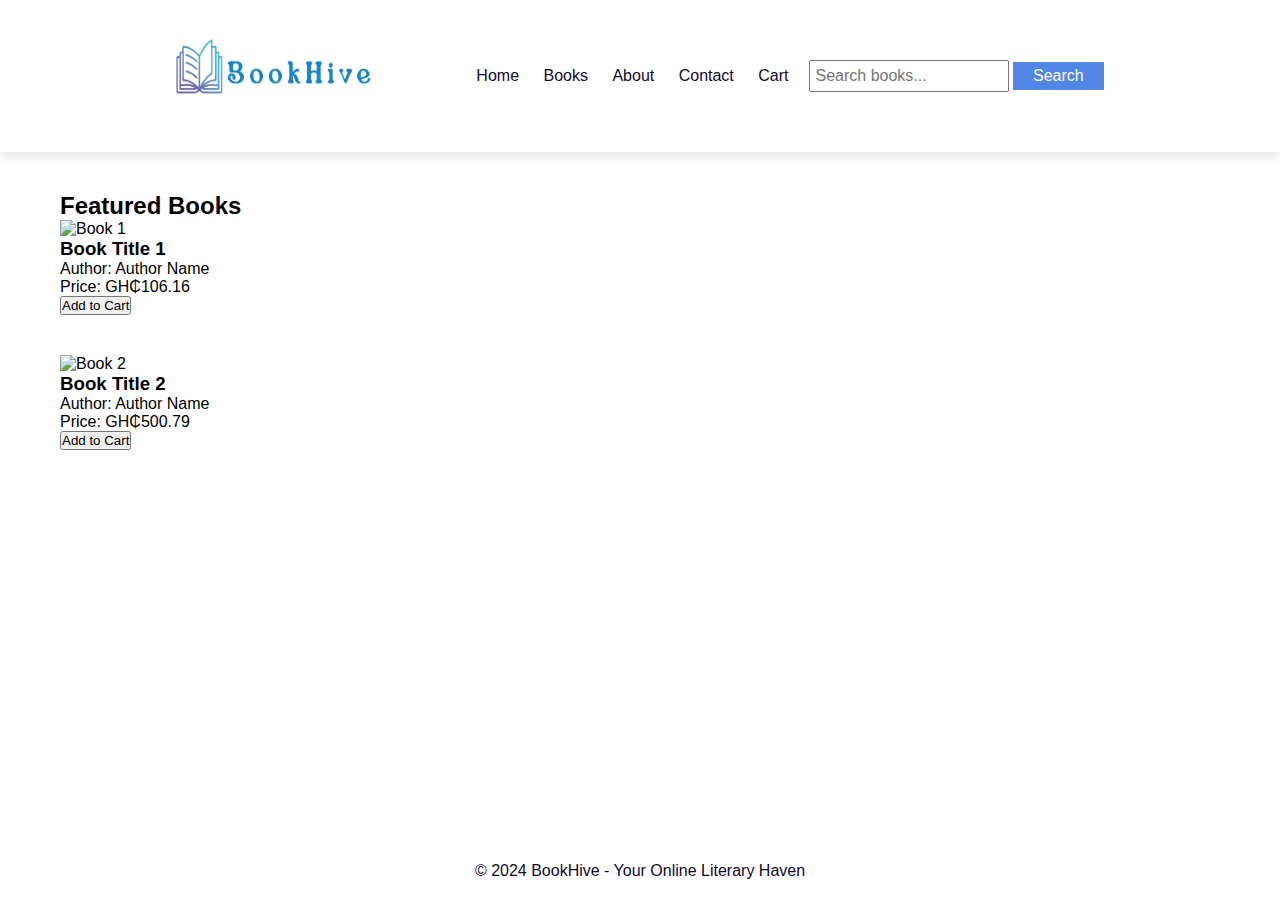
==== books.html @ bfad35be "BookHive" ====
<!DOCTYPE html>
<html lang="en">
<head>
    <meta charset="UTF-8">
    <meta name="viewport" content="width=device-width, initial-scale=1.0">
    <title>BookHive | Books</title>

    <link rel="shortcut icon" href="book.png" type="image/x-icon">
    <link rel="stylesheet" href="style.css">
    <link rel="stylesheet" href="https://cdnjs.cloudflare.com/ajax/libs/font-awesome/6.1.1/css/all.min.css" integrity="sha512-KfkfwYDsLkIlwQp6LFnl8zNdLGxu9YAA1QvwINks4PhcElQSvqcyVLLD9aMhXd13uQjoXtEKNosOWaZqXgel0g==" crossorigin="anonymous" referrerpolicy="no-referrer" />

</head>
<body>
    <!-- <div class="preloader">
        <div class="preloader-inner">
            <div class="preloader-icon">
                <span></span>
            </div>
        </div>
    </div> -->

    <header>
        <div class="container">
          <nav class="navbar">
            <img src="logo1.png" alt="Logo" class="logo">
            <ul>
              <li><a href="index.html">Home</a></li>
              <li><a href="books.html">Books</a></li>
              <li><a href="about.html">About</a></li>
              <li><a href="contact.html">Contact</a></li>
              <li><a href="cart.html">Cart</a></li>
            </ul>

            <div id="search-bar">
                <input type="text" id="search-input" placeholder="Search books...">
                <button id="search-button">Search</button>
            </div>
            
          </nav>
        </div>
      </header>
      
      <section class="books">
        <div class="container">
          <h2>Featured Books</h2>
          <!-- Placeholder for book listings -->
          <div class="book-listing">
            <img src="book1.jpg" alt="Book 1">
            <h3>Book Title 1</h3>
            <p>Author: Author Name</p>
            <p>Price: GH₵106.16</p>
            <button>Add to Cart</button>
          </div>
          <div class="book-listing">
            <img src="book2.jpg" alt="Book 2">
            <h3>Book Title 2</h3>
            <p>Author: Author Name</p>
            <p>Price: GH₵500.79</p>
            <button>Add to Cart</button>
          </div>
          <!-- More book listings can be added here -->
        </div>
      </section>
    
      <footer>
        <div class="container">
          <p>&copy; 2024 BookHive - Your Online Literary Haven</p>
        </div>
      </footer>
</body>
</html>
---- style.css ----
* {
    margin: 0;
    padding: 0;
    box-sizing: border-box;
    font-family: sans-serif;
}

/* Preloader styling */
.preloader {
    position: fixed;
    top: 0;
    left: 0;
    width: 100%;
    height: 100%;
    background: rgba(253, 201, 237, 0.26);
    z-index: 9999;
}

.preloader-inner {
    position: absolute;
    top: 50%;
    left: 50%;
    transform: translate(-50%, -50%);
}

.preloader-icon {
    width: 100px;
    height: 100px;
}


.preloader-icon span {
    display: block;
    width: 100%;
    height: 100%;
    background: url('images/loader.gif') center center no-repeat;
    margin: 5px;
}

.container {
    max-width: 1200px;
    margin: 0 auto;
    padding: 0 20px;
  }
  
  header {
    background-color: rgba(255, 255, 255, 0.8);
    color: #13082c;
    padding: 20px 0;
    justify-content: center;
    align-items: center;
    box-shadow: 0 5px 10px rgba(0, 0, 0, 0.1);
  }
  
  .navbar {
    display: flex;
    justify-content: center;
    align-items: center;
  }

  .navbar img {
    height: 100px;
    width: 200px;
    padding: 5px 0;
    margin-top: 12px;
    margin-right: 100px;
  }
  nav ul {
    list-style-type: none;
    margin: 0;
    padding: 0;
  }
  
  nav ul li {
    display: inline;
    margin-right: 20px;
  }
  
  nav ul li a {
    color: #13082c;
    text-decoration: none;
  }
  
  section.books {
    padding: 40px 0;
  }
  
  .book-listing {
    margin-bottom: 40px;
  }
  
  .book-listing img {
    max-width: 100%;
  }

  #search-bar {
    margin: 10px 0;
    text-align: center;
}

#search-bar input {
    padding: 5px;
    width: 200px;
    font-size: 16px;
}

#search-bar button {
    padding: 5px 20px;
    font-size: 16px;
    background-color: #5185e6;
    color: white;
    border: none;
    cursor: pointer;
}
  
  footer {
    position: absolute;
    background-color: #ffffff;
    color: #13082c;
    padding: 20px 0;
    text-align: center;
    bottom: 0;
    width: 100%;
  }
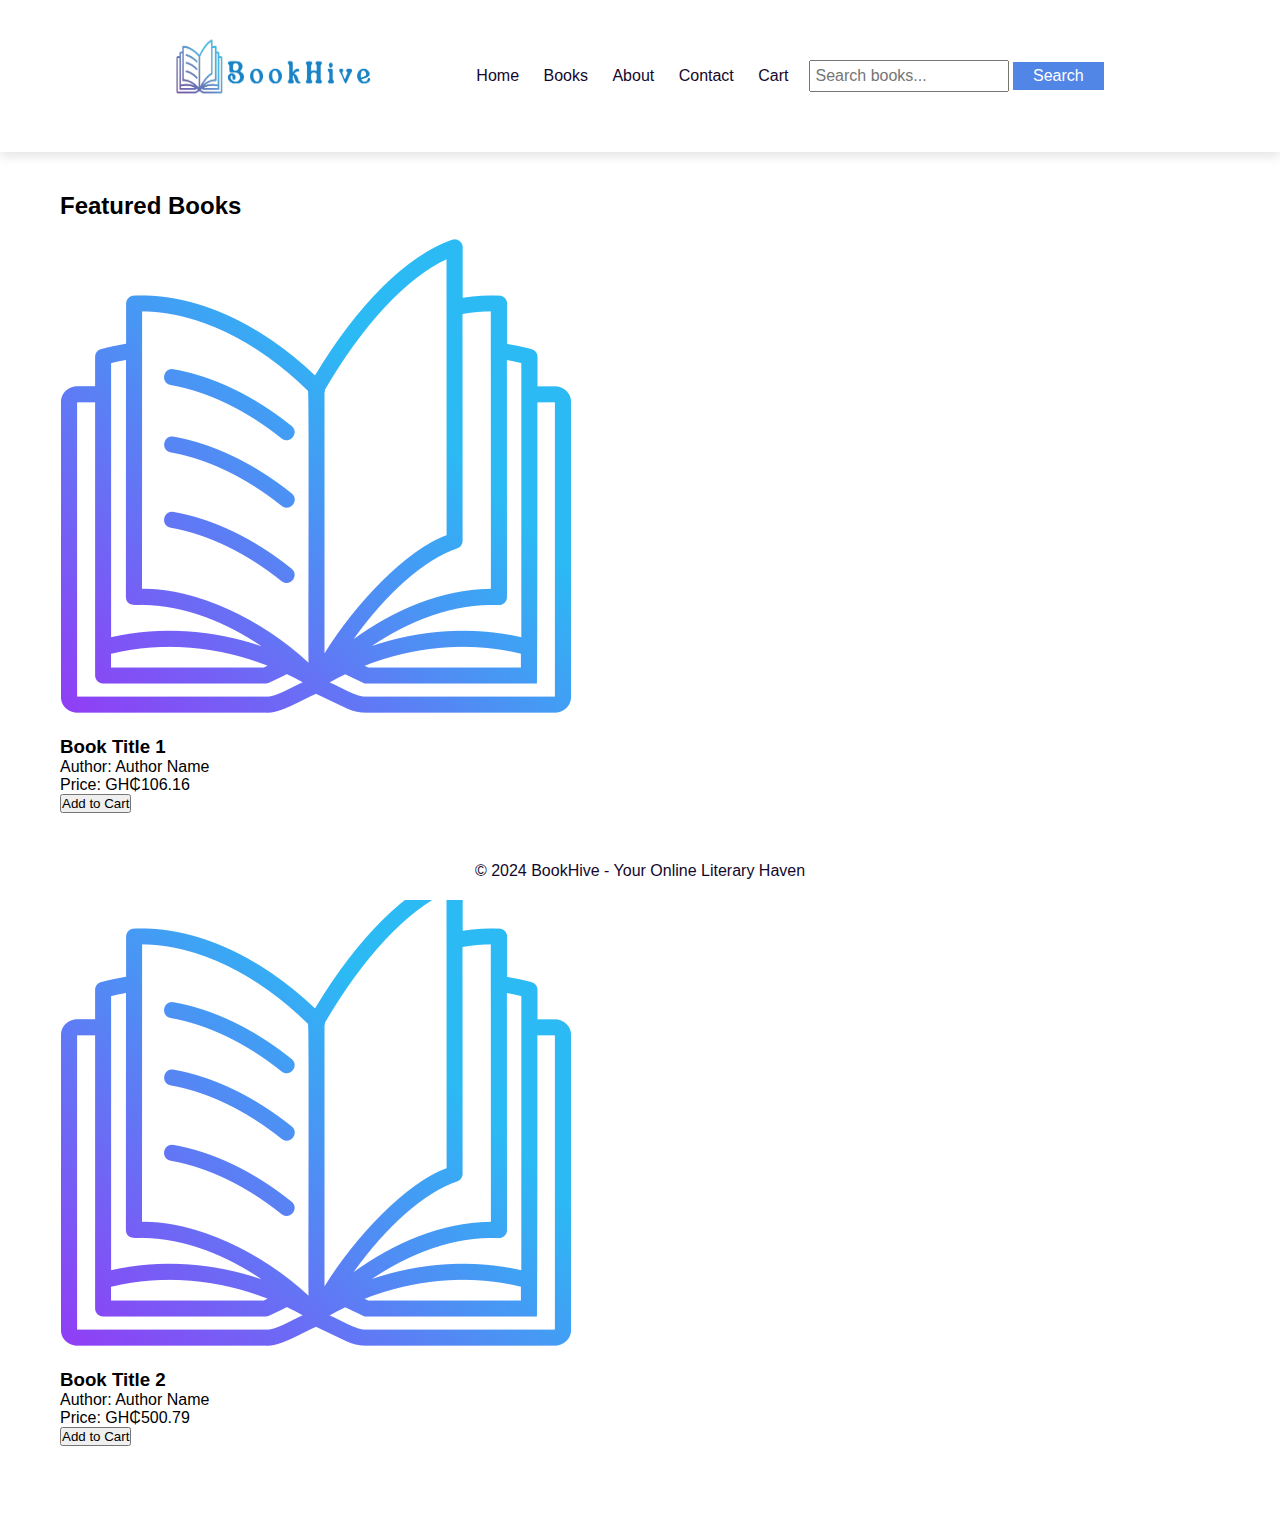
==== commit 1ecd67d3: "changes" ====
--- a/books.html
+++ b/books.html
@@ -45,14 +45,14 @@
           <h2>Featured Books</h2>
           <!-- Placeholder for book listings -->
           <div class="book-listing">
-            <img src="book1.jpg" alt="Book 1">
+            <img src="book.png" alt="Book 1">
             <h3>Book Title 1</h3>
             <p>Author: Author Name</p>
             <p>Price: GH₵106.16</p>
             <button>Add to Cart</button>
           </div>
           <div class="book-listing">
-            <img src="book2.jpg" alt="Book 2">
+            <img src="book.png" alt="Book 2">
             <h3>Book Title 2</h3>
             <p>Author: Author Name</p>
             <p>Price: GH₵500.79</p>
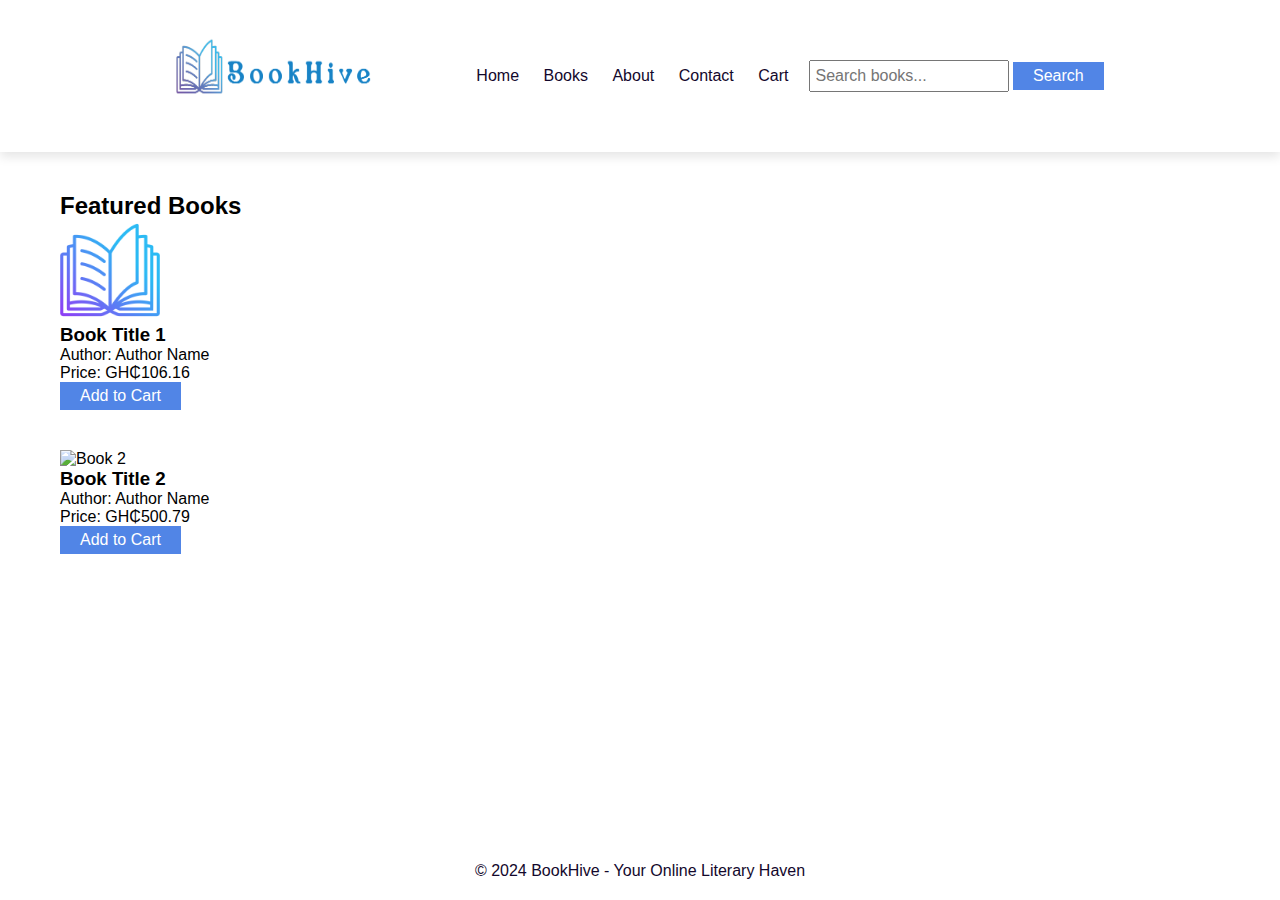
==== commit d1c867ec: "add-ons" ====
--- a/books.html
+++ b/books.html
@@ -52,7 +52,7 @@
             <button>Add to Cart</button>
           </div>
           <div class="book-listing">
-            <img src="book.png" alt="Book 2">
+            <img src="bk.jpg" alt="Book 2">
             <h3>Book Title 2</h3>
             <p>Author: Author Name</p>
             <p>Price: GH₵500.79</p>
--- a/style.css
+++ b/style.css
@@ -113,6 +113,20 @@
     cursor: pointer;
 }
   
+.book-listing img {
+  width: 100px;
+  height: 100px;
+}
+
+.book-listing button {
+  padding: 5px 20px;
+  font-size: 16px;
+  background-color: #5185e6;
+  color: white;
+    border: none;
+    cursor: pointer;
+}
+
   footer {
     position: absolute;
     background-color: #ffffff;
